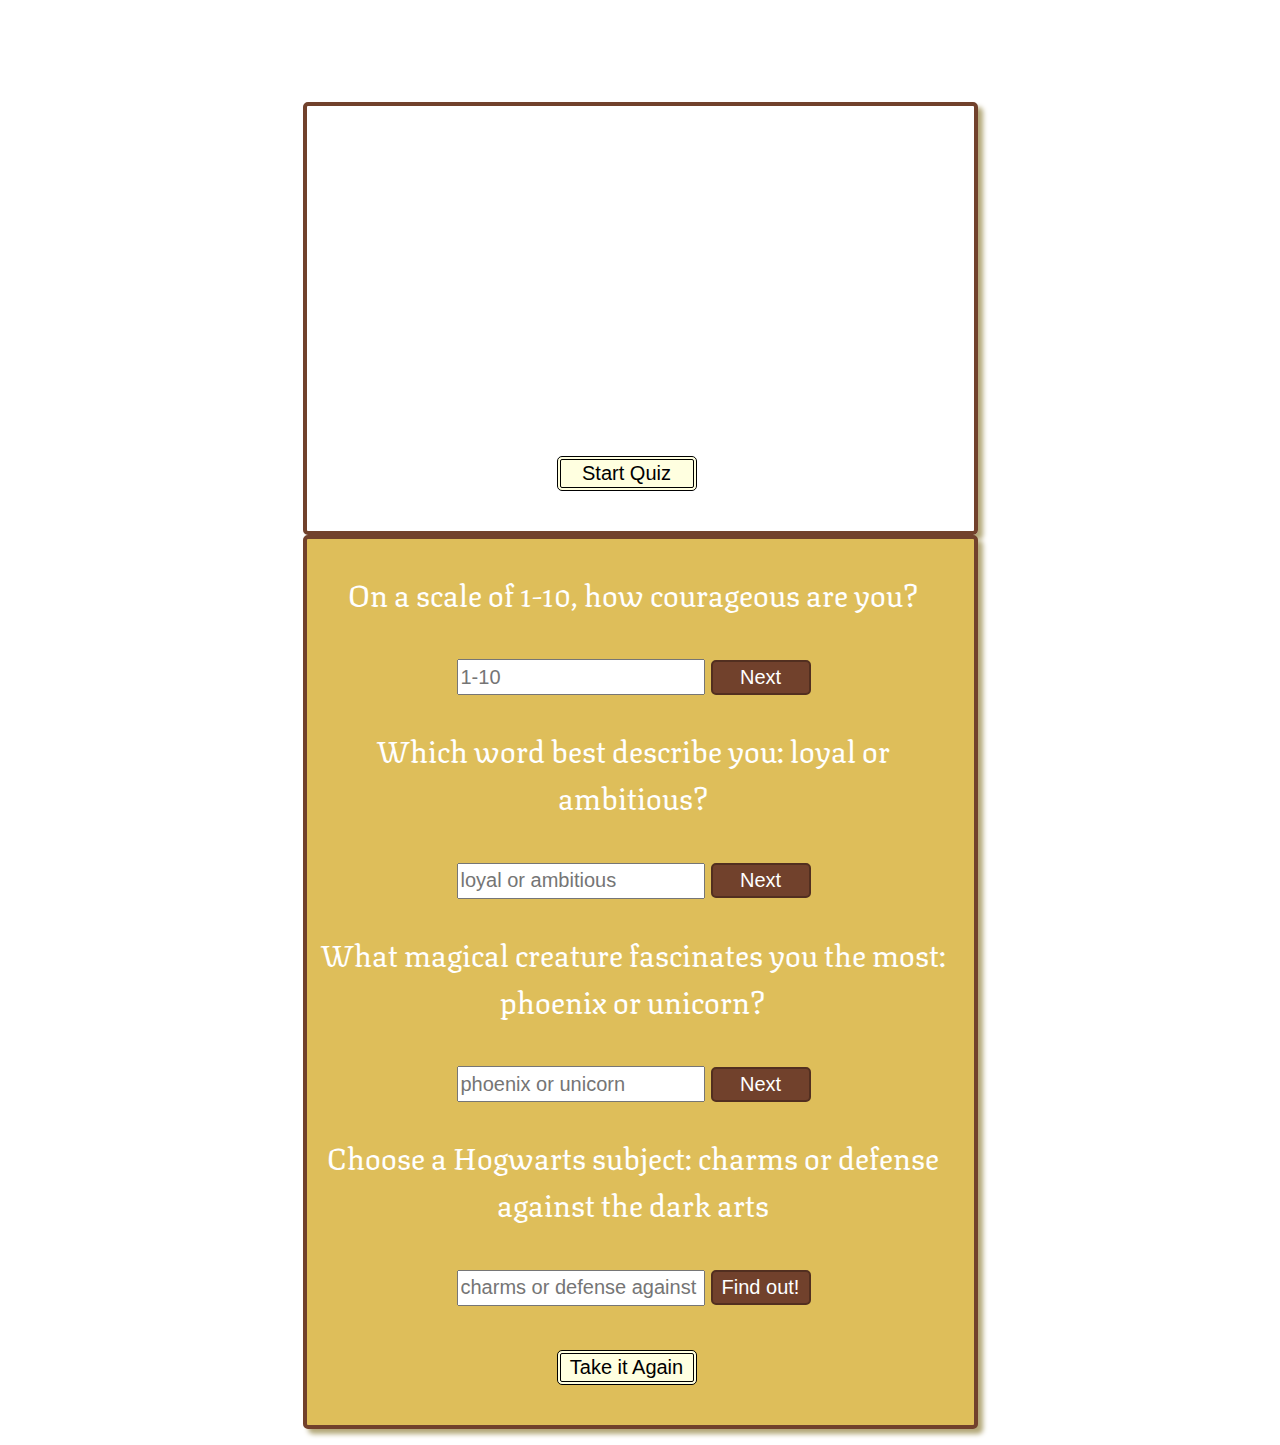
==== index.html @ eb2ca8c5 "Update index.html" ====
<!DOCTYPE html>
<html>
    <head>
<link href="https://fonts.googleapis.com/css2?family=Texturina&display=swap" rel="stylesheet">
        <link rel="stylesheet" href="styles.css">

        <title>Character Quiz</title>
        
    </head>
    
 <body>
        <h1>Which Harry Potter house are you?</h1>
 
        <div class="start">
             
        <button class="start-btn">Start Quiz</button>
        </div>
          
      <div class="container"> 
                
      <div class="question1">
            <p>On a scale of 1-10, how courageous are you? </p>
            <input class="scale" placeholder="1-10">
            <button class="btn1">Next</button>
      </div>

      <div class="question2">
            <p>Which word best describe you: loyal or ambitious?</p>
            <input class="word" placeholder="loyal or ambitious"> 
            <button class="btn2">Next</button>
      </div>

      <div class="question3">
            <p>What magical creature fascinates you the most: phoenix or                  unicorn?</p>
            <input class="creature" placeholder="phoenix or unicorn">   
            <button class="btn3">Next</button>
      </div>

      <div class="question4">
            <p>Choose a Hogwarts subject: charms or defense against the dark             arts</p>
            <input class="subject" placeholder="charms or defense against
            the dark arts">       
            <button class="button">Find out!</button>
     </div>
               
        <p class="result"></p>
        <div class="image"></div>
      
        <div>
              <button class="reset">Take it Again</button>
        </div>
       
                
   </div>
        
   <p class="counter"></p>


    </body>
</html>
---- styles.css ----
body {    
     background:                   url(https://media.sketchfab.com/models/bde62298ac8640588d5a2928b8e113dc/thumbnails/cea9e18e2bc84efdab1c881a6e6d82c6/a778dd7953b34ab9b9bc92dc2a499598.jpeg);
}

img {
     height: 330px;
     width: 300px;
}

.start {
       width: 50%;
       height: 50%;
       background: url(https://wallpaperaccess.com/full/635136.jpg);
       background-size: 650px 465px;
       background-repeat: no-repeat;
       margin:auto;
       padding: 350px 25px 40px 10px;
       border:4px solid #71412C;
       border-radius:5px;
       box-shadow: 5px 5px 5px #b3a879; 
}


h1 {
   text-align: center;
   color: white;
   font-family: 'Texturina', serif;
   font-size: 35px;
}

.container {           
       width:50%;
       margin:auto;
       padding: 0 25px 40px 10px;
       background-color: #DEBE5A;
       border:4px solid #71412C;
       border-radius:5px;
       color: #FFFFFF;
       font-size: 30px;
       font-family: 'Texturina', serif;
       box-shadow: 5px 5px 5px #b3a879;            
}

.counter { 
        text-align: center;
        color: white;
        font-family: sans-serif;
}

.result {
         font-family: 'Texturina', serif;
         text-align: center;
}

.image {
       margin-left: 165px;
}

.start-btn {
    height: 35px;
    width: 140px;
    font-size: 20px;
    background-color: lightyellow;
    border: 4px double;
    margin-left: 240px;
    color: black;
}
.start-btn:hover {
       background-color: #fcfc92;
       color: black;
}

.reset:hover {
       background-color: #fcfc92;
       color: black;
}

input {
      width: 240px;
      height: 30px;
      margin-left: 140px; 
      font-size: 20px;
}

p {
   text-align: center;
}

.reset {
       margin-left: 240px;
       height: 35px;
       width: 140px;
       font-size: 20px;
       background-color: lightyellow;
       color: black;
       border: 4px double;
}

button {
       height: 35px;
       width: 100px;
       background-color: #71412C;
       border: solid #522f20 2px;
       border-radius: 5px;
       color: white;
       font-size: 20px;
}

button:hover {
           background-color: #45271b;
}
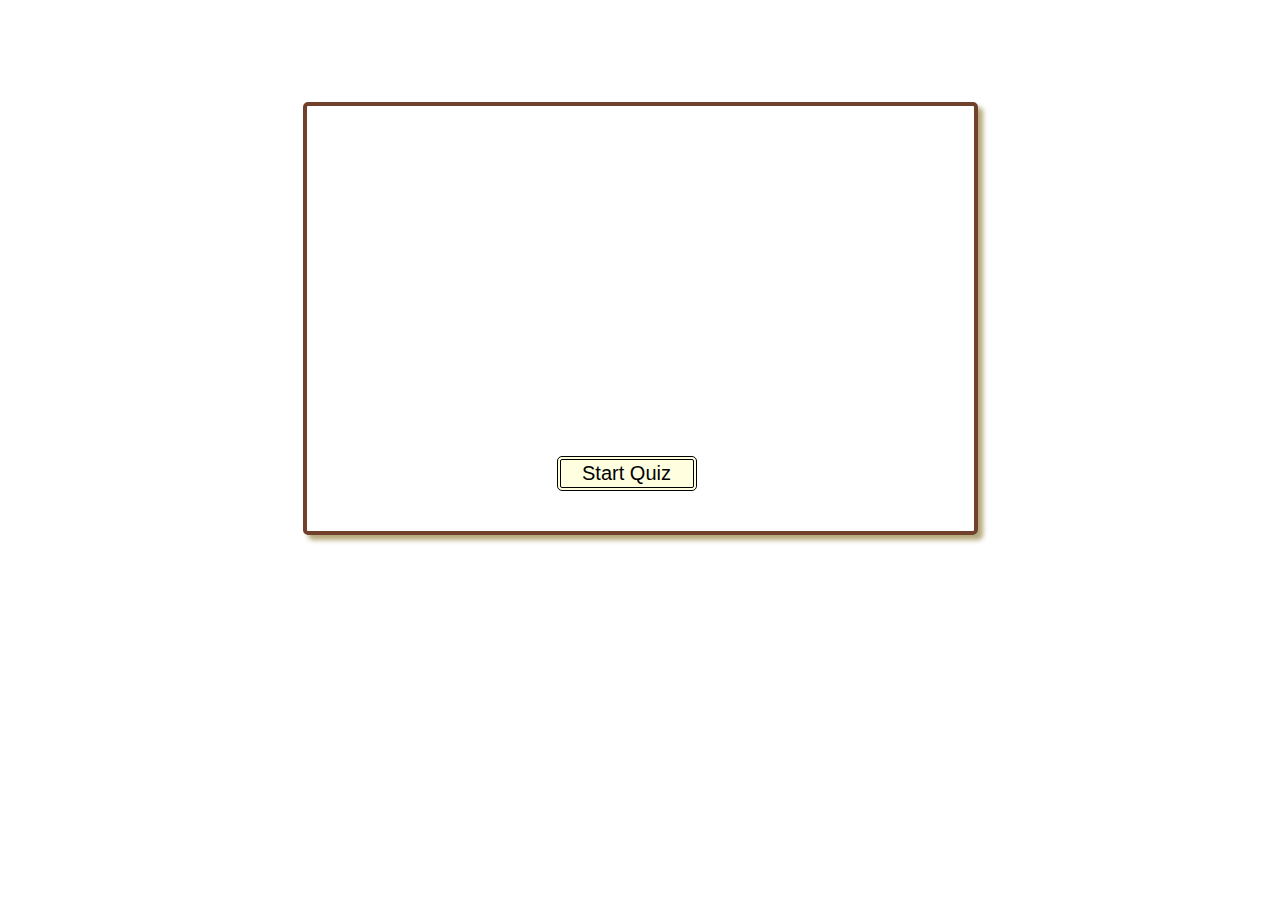
==== commit 00cf5539: "Update index.html" ====
--- a/index.html
+++ b/index.html
@@ -3,6 +3,12 @@
     <head>
 <link href="https://fonts.googleapis.com/css2?family=Texturina&display=swap" rel="stylesheet">
         <link rel="stylesheet" href="styles.css">
+        
+        <script
+  src="https://code.jquery.com/jquery-3.5.1.min.js"
+  integrity="sha256-9/aliU8dGd2tb6OSsuzixeV4y/faTqgFtohetphbbj0="
+  crossorigin="anonymous"></script>
+
 
         <title>Character Quiz</title>
         
@@ -31,13 +37,13 @@
       </div>
 
       <div class="question3">
-            <p>What magical creature fascinates you the most: phoenix or                  unicorn?</p>
+            <p>What magical creature fascinates you the most: phoenix or unicorn?</p>
             <input class="creature" placeholder="phoenix or unicorn">   
             <button class="btn3">Next</button>
       </div>
 
       <div class="question4">
-            <p>Choose a Hogwarts subject: charms or defense against the dark             arts</p>
+            <p>Choose a Hogwarts subject: charms or defense against the dark arts</p>
             <input class="subject" placeholder="charms or defense against
             the dark arts">       
             <button class="button">Find out!</button>
@@ -55,6 +61,6 @@
         
    <p class="counter"></p>
 
-
+     <script src="script.js"></script>
     </body>
 </html>
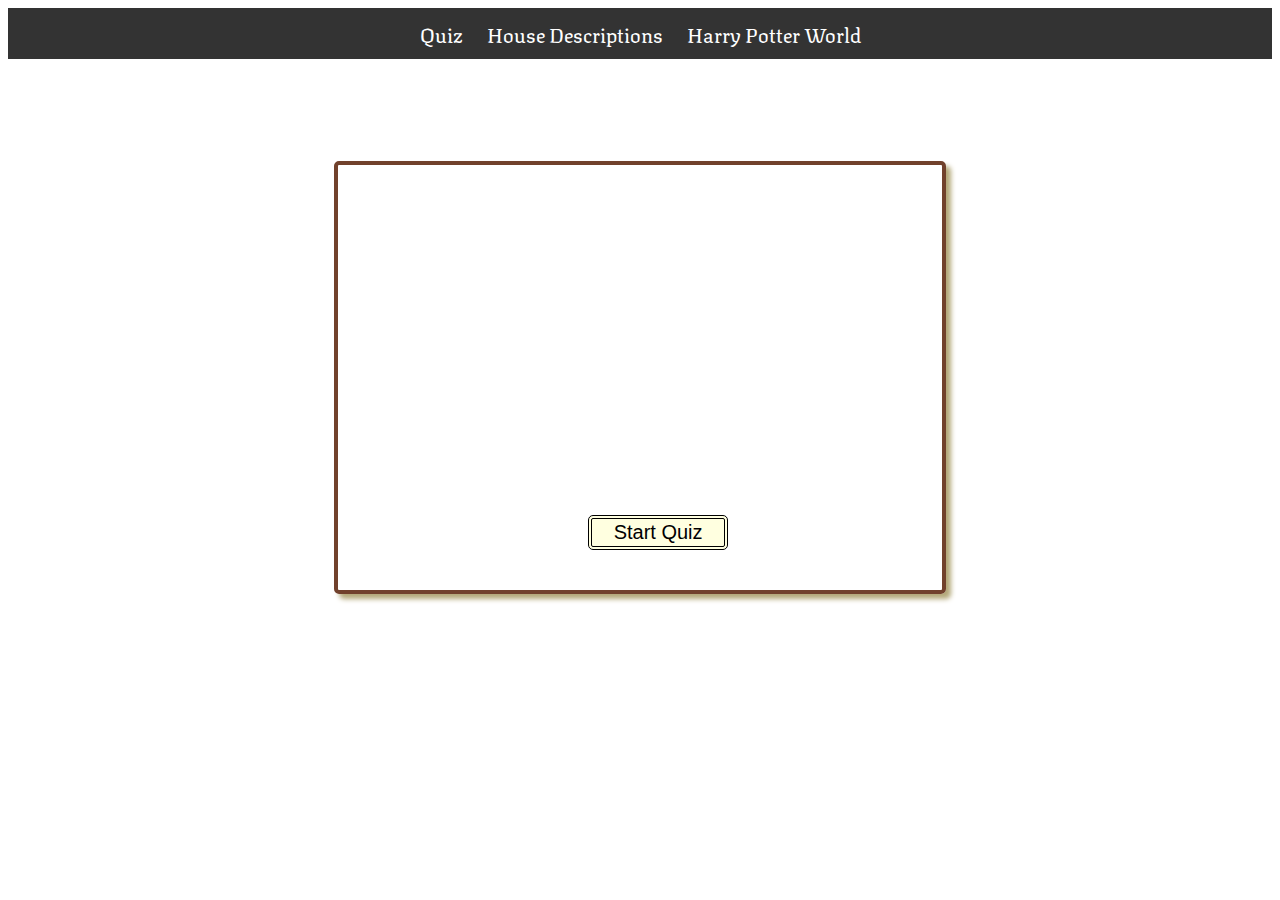
==== commit e13e94ef: "Added descriptions" ====
--- a/index.html
+++ b/index.html
@@ -1,13 +1,13 @@
 <!DOCTYPE html>
 <html>
-    <head>
-<link href="https://fonts.googleapis.com/css2?family=Texturina&display=swap" rel="stylesheet">
-        <link rel="stylesheet" href="styles.css">
-        
-        <script
-  src="https://code.jquery.com/jquery-3.5.1.min.js"
-  integrity="sha256-9/aliU8dGd2tb6OSsuzixeV4y/faTqgFtohetphbbj0="
-  crossorigin="anonymous"></script>
+      
+<head>
+      
+      <link href="https://fonts.googleapis.com/css2?family=Texturina&display=swap" rel="stylesheet">
+      <link rel="stylesheet" href="styles.css">
+      
+      <script src="https://code.jquery.com/jquery-3.5.1.min.js" integrity="sha256-9/aliU8dGd2tb6OSsuzixeV4y/faTqgFtohetphbbj0="crossorigin="anonymous">
+</script>
 
 
         <title>Character Quiz</title>
@@ -15,6 +15,17 @@
     </head>
     
  <body>
+
+      <nav>
+            <ul>
+                <li><a href="index.html" class="nav-link">Quiz</a></li>
+                <li><a href="house_descriptions.html" class="nav-link">House Descriptions</a></li>
+                <li><a href="#" class="nav-link">Harry Potter World</a></li>
+            </ul>
+        </nav>
+        
+
+
         <h1>Which Harry Potter house are you?</h1>
  
         <div class="start">
--- a/styles.css
+++ b/styles.css
@@ -1,5 +1,5 @@
 body {    
-     background:                   url(https://media.sketchfab.com/models/bde62298ac8640588d5a2928b8e113dc/thumbnails/cea9e18e2bc84efdab1c881a6e6d82c6/a778dd7953b34ab9b9bc92dc2a499598.jpeg);
+     background: url(https://media.sketchfab.com/models/bde62298ac8640588d5a2928b8e113dc/thumbnails/cea9e18e2bc84efdab1c881a6e6d82c6/a778dd7953b34ab9b9bc92dc2a499598.jpeg);
 }
 
 img {
@@ -8,10 +8,10 @@
 }
 
 .start {
-       width: 50%;
+       width: 45%;
        height: 50%;
        background: url(https://wallpaperaccess.com/full/635136.jpg);
-       background-size: 650px 465px;
+       background-size: cover;
        background-repeat: no-repeat;
        margin:auto;
        padding: 350px 25px 40px 10px;
@@ -19,7 +19,6 @@
        border-radius:5px;
        box-shadow: 5px 5px 5px #b3a879; 
 }
-
 
 h1 {
    text-align: center;
@@ -53,7 +52,7 @@
 }
 
 .image {
-       margin-left: 165px;
+       margin-left: 30%;
 }
 
 .start-btn {
@@ -87,7 +86,7 @@
 }
 
 .reset {
-       margin-left: 240px;
+       margin-left: 40%;
        height: 35px;
        width: 140px;
        font-size: 20px;
@@ -108,4 +107,59 @@
 
 button:hover {
            background-color: #45271b;
-}+}
+
+
+
+nav {
+       background-color: #333; /* Background color */
+       padding: 10px 0; /* Add padding */
+   }
+   
+   ul {
+       list-style-type: none; /* Remove bullet points */
+       margin: 0;
+       padding: 0;
+       text-align: center; /* Center the links */
+   }
+   
+   li {
+       display: inline; /* Display inline to arrange links horizontally */
+       margin: 0 10px; /* Add margin between links */
+   }
+   
+   .nav-link {
+       color: white; /* Link text color */
+       text-decoration: none; /* Remove underline */
+       font-family: 'Texturina', serif; /* Font family */
+       font-size: 20px; /* Font size */
+   }
+   
+   .nav-link:hover {
+       color: lightgrey; /* Change text color on hover */
+   }
+   
+
+   .house-descriptions {
+       width: 50%;
+       margin: auto;
+       padding: 20px;
+   }
+   
+   .house {
+       margin-bottom: 30px;
+       background-color: #DEBE5A;
+       padding: 20px;
+       border: 4px solid #71412C;
+       border-radius: 5px;
+   }
+   
+   .house h2 {
+       color: #71412C;
+   }
+   
+   .house p {
+       margin-top: 10px;
+       font-size: 18px;
+   }
+   